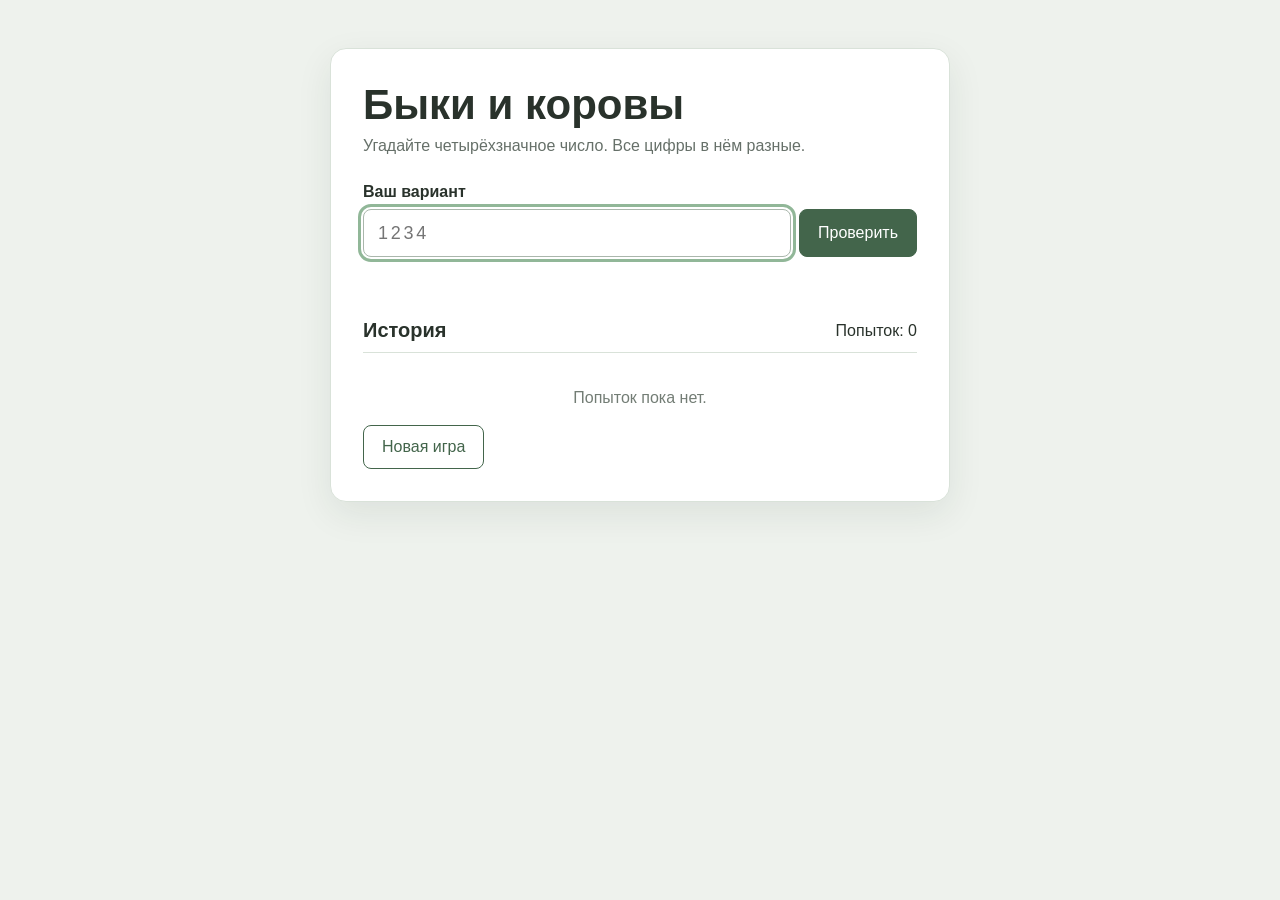
==== task4/index.html @ 60241542 "create game 'bulls and cows'" ====
<!DOCTYPE html>
<html lang="ru">
<head>
  <meta charset="UTF-8">
  <meta name="viewport" content="width=device-width, initial-scale=1.0">
  <meta name="description" content="Игра Быки и коровы">
  <title>Быки и коровы</title>
  <link rel="icon" href="data:,">
  <link rel="stylesheet" href="style.css">
  <script src="script.js" defer></script>
</head>
<body>
  <main class="game">
    <h1>Быки и коровы</h1>
    <p class="rules">Угадайте четырёхзначное число. Все цифры в нём разные.</p>

    <form id="guess-form">
      <label for="guess-input">Ваш вариант</label>
      <div class="controls">
        <input
          id="guess-input"
          type="text"
          inputmode="numeric"
          maxlength="4"
          autocomplete="off"
          placeholder="1234"
        >
        <button type="submit">Проверить</button>
      </div>
    </form>

    <p class="message" id="message" aria-live="polite"></p>

    <div class="game-info">
      <h2>История</h2>
      <p>Попыток: <span id="attempt-count">0</span></p>
    </div>

    <ol class="history" id="history"></ol>
    <p class="empty-history" id="empty-history">Попыток пока нет.</p>

    <button class="new-game-button" id="new-game-button" type="button">Новая игра</button>
  </main>
</body>
</html>
---- task4/style.css ----
* {
  box-sizing: border-box;
}

body {
  margin: 0;
  min-width: 280px;
  color: #29322b;
  background: #eef2ed;
  font-family: Arial, Helvetica, sans-serif;
}

button,
input {
  font: inherit;
}

.game {
  width: min(100% - 32px, 620px);
  margin: 48px auto;
  padding: 32px;
  background: #ffffff;
  border: 1px solid #d9e2d9;
  border-radius: 16px;
  box-shadow: 0 12px 36px #1e352315;
}

h1 {
  margin: 0 0 8px;
  font-size: clamp(30px, 6vw, 42px);
}

h2 {
  margin: 0;
  font-size: 20px;
}

.rules {
  margin: 0 0 28px;
  color: #667069;
}

label {
  display: block;
  margin-bottom: 8px;
  font-weight: 700;
}

.controls {
  display: flex;
  gap: 8px;
}

input {
  min-width: 0;
  min-height: 48px;
  flex: 1;
  padding: 10px 14px;
  border: 1px solid #aab7ac;
  border-radius: 8px;
  font-size: 18px;
  letter-spacing: 0.15em;
}

button {
  min-height: 44px;
  padding: 10px 18px;
  color: #ffffff;
  background: #43654b;
  border: 1px solid #43654b;
  border-radius: 8px;
  cursor: pointer;
}

button:hover {
  background: #2f4d37;
  border-color: #2f4d37;
}

button:focus-visible,
input:focus-visible {
  outline: 3px solid #91b798;
  outline-offset: 2px;
}

button:disabled,
input:disabled {
  cursor: not-allowed;
  opacity: 0.55;
}

.message {
  min-height: 26px;
  margin: 12px 0 24px;
  color: #a03636;
  font-weight: 700;
}

.message.success {
  color: #2f7040;
}

.game-info {
  display: flex;
  justify-content: space-between;
  align-items: center;
  gap: 16px;
  padding-bottom: 10px;
  border-bottom: 1px solid #d9e2d9;
}

.game-info p {
  margin: 0;
}

.history {
  display: grid;
  gap: 8px;
  padding-left: 28px;
  margin: 18px 0;
}

.history li {
  padding: 10px 12px;
  background: #f4f7f3;
  border-radius: 8px;
}

.empty-history {
  margin: 18px 0;
  color: #737d75;
  text-align: center;
}

.empty-history[hidden] {
  display: none;
}

.new-game-button {
  color: #43654b;
  background: #ffffff;
}

.new-game-button:hover {
  color: #ffffff;
}

@media (max-width: 480px) {
  .game {
    margin: 16px auto;
    padding: 20px;
  }

  .controls {
    flex-direction: column;
  }

  .controls button {
    width: 100%;
  }
}
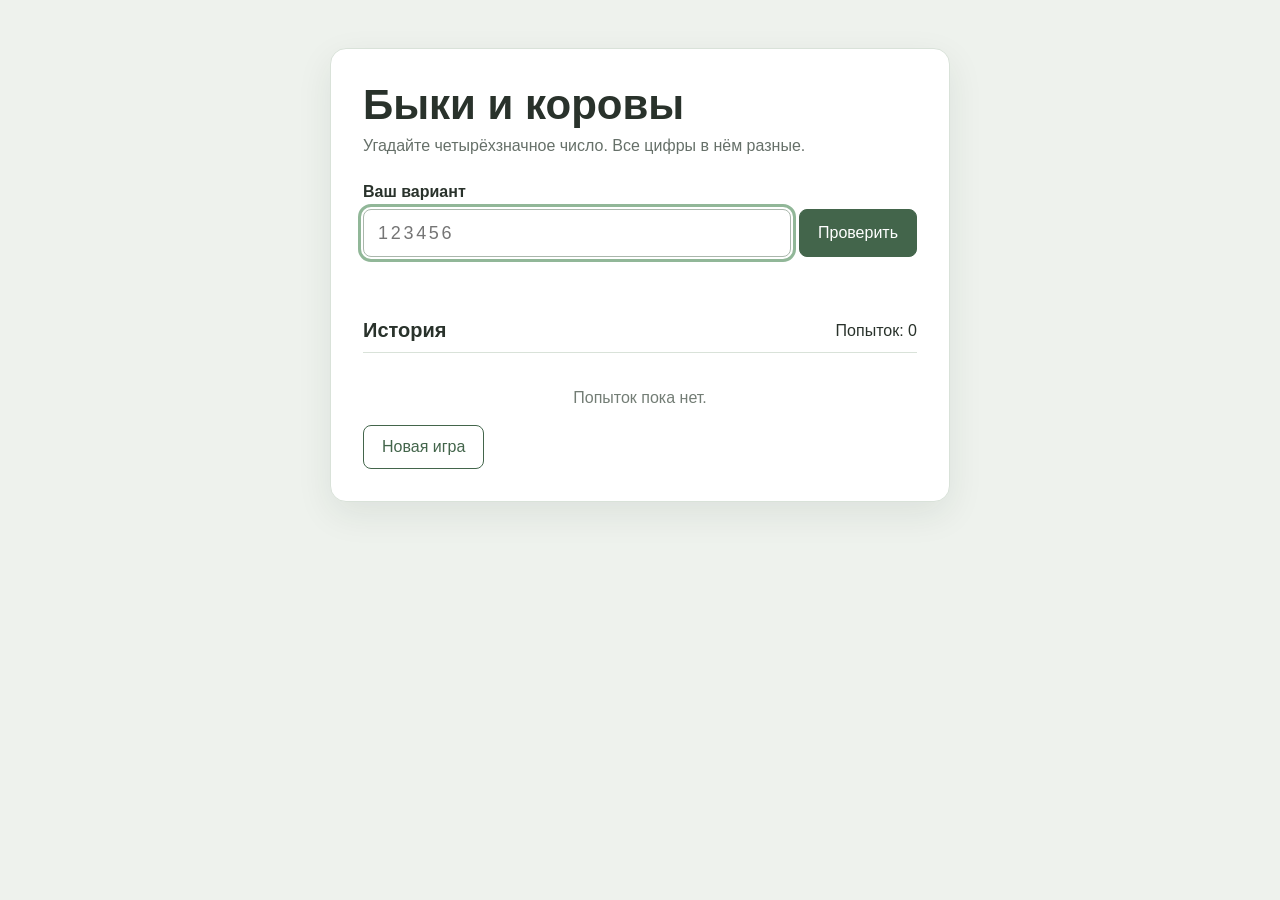
==== commit 64db9f21: "change game for 6 numbers" ====
--- a/task4/index.html
+++ b/task4/index.html
@@ -21,9 +21,9 @@
           id="guess-input"
           type="text"
           inputmode="numeric"
-          maxlength="4"
+          maxlength="6"
           autocomplete="off"
-          placeholder="1234"
+          placeholder="123456"
         >
         <button type="submit">Проверить</button>
       </div>
